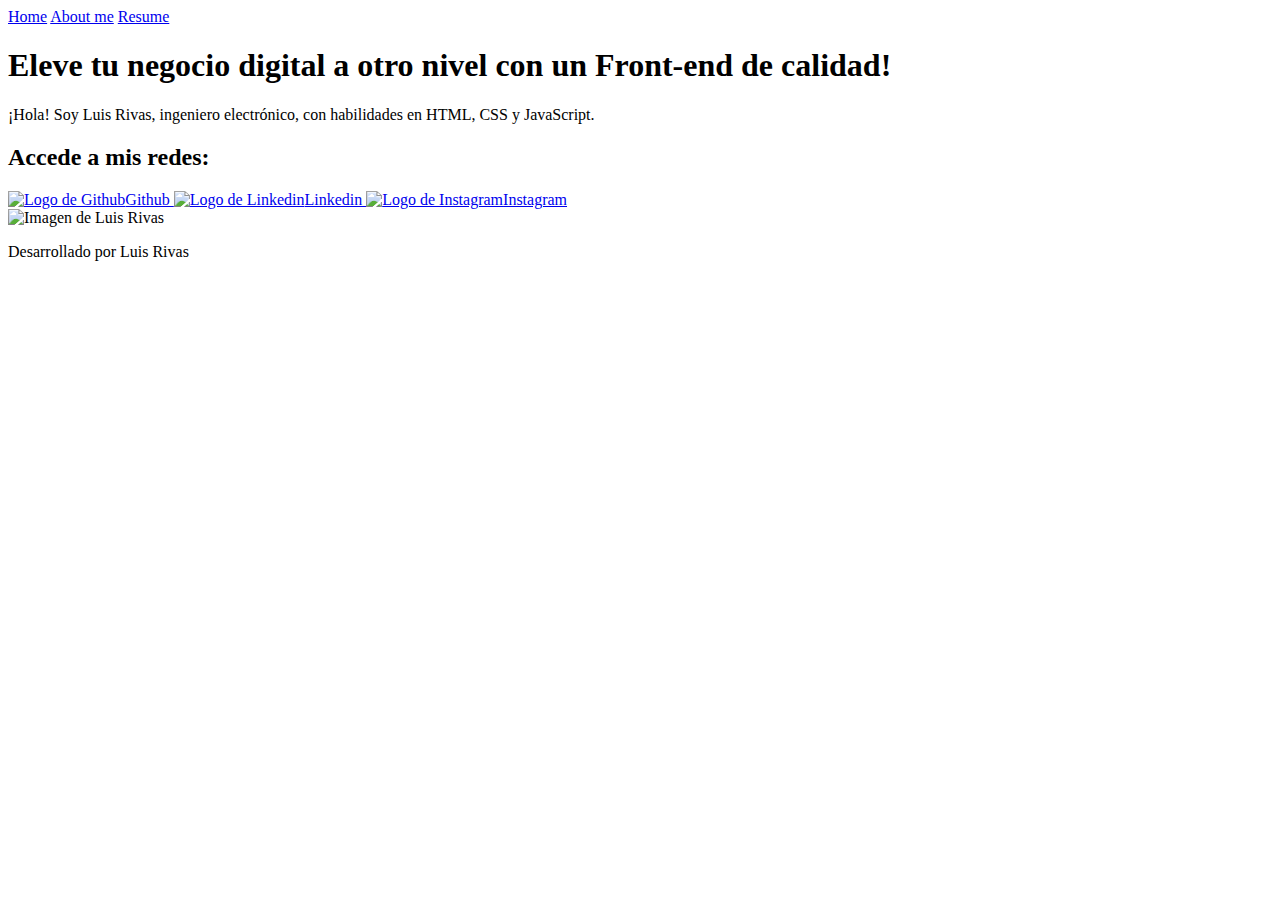
==== index.html @ 6917cc4a "Creando el proyecto "mi portafolio"" ====
<!DOCTYPE html>
<html lang="es-mx">

<head>
    <meta charset="UTF-8">
    <meta http-equiv="X-UA-Compatible" content="IE=edge">
    <meta name="viewport" content="width=device-width, initial-scale=1.0">
    <title>Portafolio</title>
    <link rel="stylesheet" href="../portafolio/styles/style.css">
</head>

<body>
    <header class="header">
        <nav class="header__menu">
            <a class="header__menu__link" href="index.html">Home</a>
            <a class="header__menu__link" href="about.html">About me</a>
            <a class="header__menu__link" href="resume.html">Resume</a>
        </nav>
    </header>
    <main class="presentacion">
        <section class="presentacion__contenido">
            <h1 class="presentacion__contenido__titulo">Eleve tu negocio digital a otro nivel
                <strong class="titulo-destacado">con un Front-end de calidad!</strong>
            </h1>
            <p class="presentacion__contenido__parrafo">¡Hola! Soy Luis Rivas, ingeniero electrónico, 
                con habilidades en HTML, CSS y JavaScript.
            </p>
            <div class="presentacion__contenido__enlaces">
                <h2 class="presentacion__enlaces__subtitulo">Accede a mis redes:</h2>
                <a class="presentacion__enlaces__link" href="https://github.com/LuisRC1">
                    <img src="../portafolio/assets/github.png" alt="Logo de Github">Github
                </a>
                <a class="presentacion__enlaces__link" href="https://www.linkedin.com/in/luis-rivas-c/">
                    <img src="../portafolio/assets/linkedin.png" alt="Logo de Linkedin">Linkedin
                </a>
                <a class="presentacion__enlaces__link" href="https://www.instagram.com/luisrc1_/">
                    <img src="../portafolio/assets/instagram.png" alt="Logo de Instagram">Instagram
                </a>
            </div>
        </section>
        <img class="presentacion__imagen" src="../portafolio/assets/Screenshot 2024-07-07 174056.png" alt="Imagen de Luis Rivas">
    </main>
    <footer class="footer">
        <p>Desarrollado por Luis Rivas</p>
    </footer>
</body>

</html>
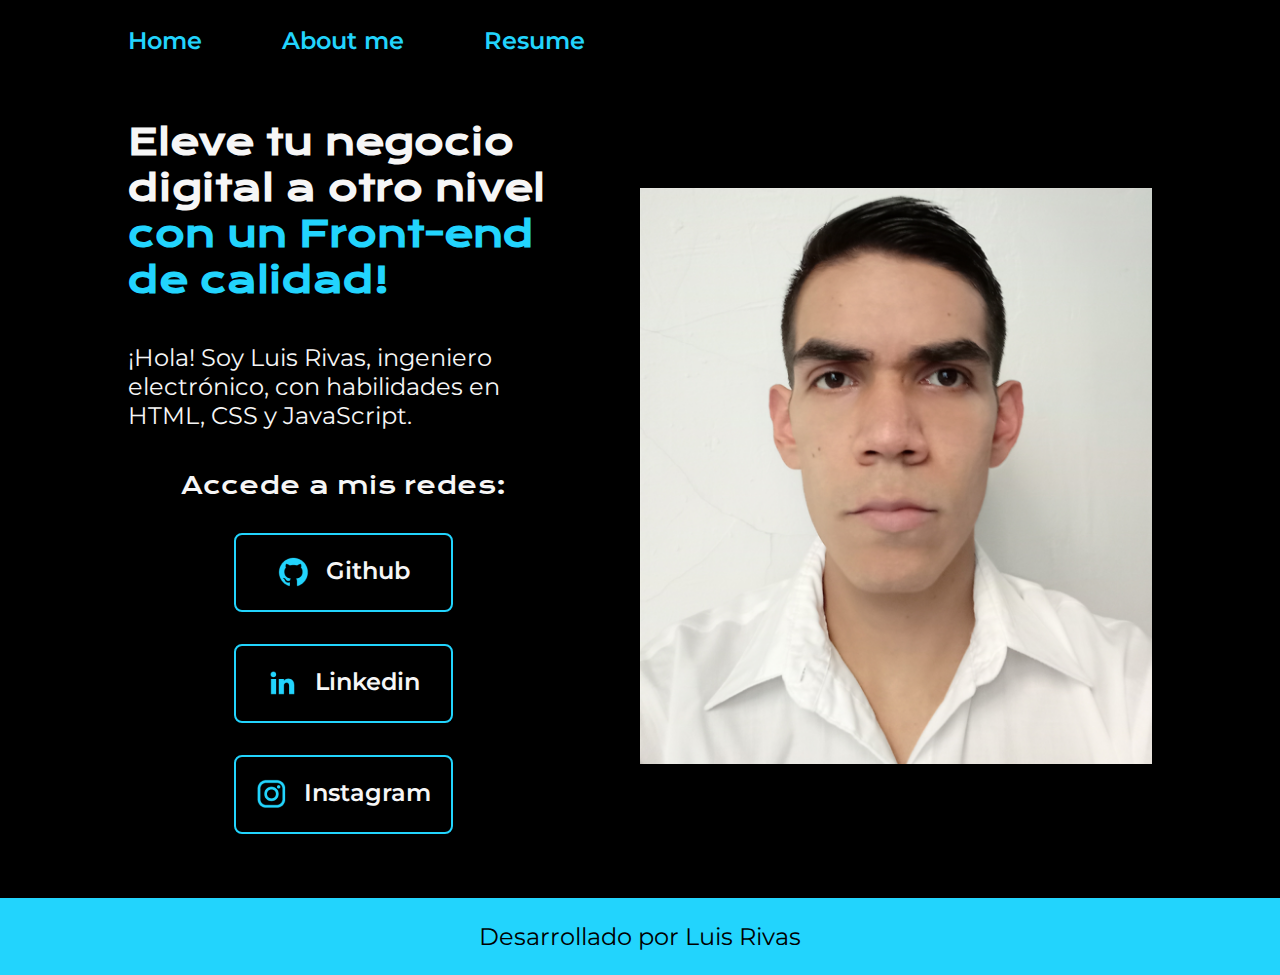
==== commit 80b6e2b0: "Se corrigió el error con la ruta de las imágenes" ====
--- a/index.html
+++ b/index.html
@@ -6,7 +6,7 @@
     <meta http-equiv="X-UA-Compatible" content="IE=edge">
     <meta name="viewport" content="width=device-width, initial-scale=1.0">
     <title>Portafolio</title>
-    <link rel="stylesheet" href="../portafolio/styles/style.css">
+    <link rel="stylesheet" href="./styles/style.css">
 </head>
 
 <body>
@@ -22,23 +22,23 @@
             <h1 class="presentacion__contenido__titulo">Eleve tu negocio digital a otro nivel
                 <strong class="titulo-destacado">con un Front-end de calidad!</strong>
             </h1>
-            <p class="presentacion__contenido__parrafo">¡Hola! Soy Luis Rivas, ingeniero electrónico, 
+            <p class="presentacion__contenido__parrafo">¡Hola! Soy Luis Rivas, ingeniero electrónico,
                 con habilidades en HTML, CSS y JavaScript.
             </p>
             <div class="presentacion__contenido__enlaces">
                 <h2 class="presentacion__enlaces__subtitulo">Accede a mis redes:</h2>
                 <a class="presentacion__enlaces__link" href="https://github.com/LuisRC1">
-                    <img src="../portafolio/assets/github.png" alt="Logo de Github">Github
+                    <img src="./assets/github.png" alt="Logo de Github">Github
                 </a>
                 <a class="presentacion__enlaces__link" href="https://www.linkedin.com/in/luis-rivas-c/">
-                    <img src="../portafolio/assets/linkedin.png" alt="Logo de Linkedin">Linkedin
+                    <img src="./assets/linkedin.png" alt="Logo de Linkedin">Linkedin
                 </a>
                 <a class="presentacion__enlaces__link" href="https://www.instagram.com/luisrc1_/">
-                    <img src="../portafolio/assets/instagram.png" alt="Logo de Instagram">Instagram
+                    <img src="./assets/instagram.png" alt="Logo de Instagram">Instagram
                 </a>
             </div>
         </section>
-        <img class="presentacion__imagen" src="../portafolio/assets/Screenshot 2024-07-07 174056.png" alt="Imagen de Luis Rivas">
+        <img class="presentacion__imagen" src="./assets/Screenshot 2024-07-07 174056.png" alt="Imagen de Luis Rivas">
     </main>
     <footer class="footer">
         <p>Desarrollado por Luis Rivas</p>
--- a/styles/style.css
+++ b/styles/style.css
@@ -0,0 +1,151 @@
+@import url('https://fonts.googleapis.com/css2?family=Krona+One&family=Montserrat:ital,wght@0,100..900;1,100..900&display=swap');
+
+:root {
+    --color-primario: #000000;
+    --color-secundario: #F6F6F6;
+    --color-terciario: #22D4FD;
+    --color-hover: #272727;
+
+    --fuente-montserrat: "Montserrat", sans-serif;
+    --fuente-krona: "Krona One", sans-serif;
+}
+
+* {
+    padding: 0;
+    margin: 0;
+}
+
+body {
+    background-color: var(--color-primario);
+    color: var(--color-secundario);
+    height: 100vh;
+    box-sizing: border-box;
+}
+
+.header {
+    padding: 2% 0% 0% 10%;
+    text-align: center;
+
+}
+
+.header__menu {
+    display: flex;
+    flex-direction: row;
+    gap: 80px;
+}
+
+.header__menu__link {
+    text-decoration: none;
+    font-family: var(--fuente-montserrat);
+    font-weight: 600;
+    font-size: 1.5rem;
+    color: var(--color-terciario);
+}
+
+.header__menu__link:hover {
+    background-color: var(--color-hover);
+}
+
+.presentacion {
+    display: flex;
+    align-items: center;
+    padding: 5% 10%;
+    justify-content: space-between;
+    gap: 82px;
+}
+
+.presentacion__contenido {
+    width: 50%;
+    display: flex;
+    flex-direction: column;
+    gap: 40px;
+}
+
+.presentacion__contenido__titulo {
+    font-size: 2.25rem;
+    font-family: var(--fuente-krona);
+}
+
+.titulo-destacado {
+    color: var(--color-terciario);
+}
+
+.presentacion__contenido__parrafo {
+    font-size: 1.5rem;
+    font-family: var(--fuente-montserrat);
+}
+
+.presentacion__contenido__enlaces {
+    display: flex;
+    justify-content: space-between;
+    flex-direction: column;
+    align-items: center;
+    gap: 32px;
+}
+
+.presentacion__enlaces__subtitulo {
+    font-family: var(--fuente-krona);
+    font-size: 1.5rem;
+    font-weight: 400;
+
+}
+
+.presentacion__enlaces__link {
+    width: 50%;
+    color: var(--color-secundario);
+    text-align: center;
+    padding: 21.5px 0;
+    border-radius: 8px;
+    font-family: var(--fuente-montserrat);
+    font-size: 1.5rem;
+    font-weight: 600;
+    text-decoration: none;
+    border: 2px solid var(--color-terciario);
+    display: flex;
+    justify-content: center;
+    gap: 16px;
+}
+
+.presentacion__enlaces__link:hover {
+    background-color: var(--color-hover);
+}
+
+.presentacion__imagen {
+    width: 50%;
+}
+
+.footer {
+    background-color: var(--color-terciario);
+    padding: 24px;
+    color: var(--color-primario);
+    text-align: center;
+    font-family: var(--fuente-montserrat);
+    font-weight: 400;
+    font-size: 1.5rem;
+}
+
+@media (max-width: 1200px) {
+
+    .header {
+        padding: 10%;
+    }
+
+    .header__menu {
+        justify-content: center;
+    }
+
+    .presentacion {
+        flex-direction: column-reverse;
+        padding: 5%;
+    }
+
+    .presentacion__contenido {
+        width: auto;
+    }
+}
+
+.presentacion__contenido__texto {
+    font-size: 1.5rem;
+    font-family: var(--fuente-montserrat);
+    padding: 2%;
+}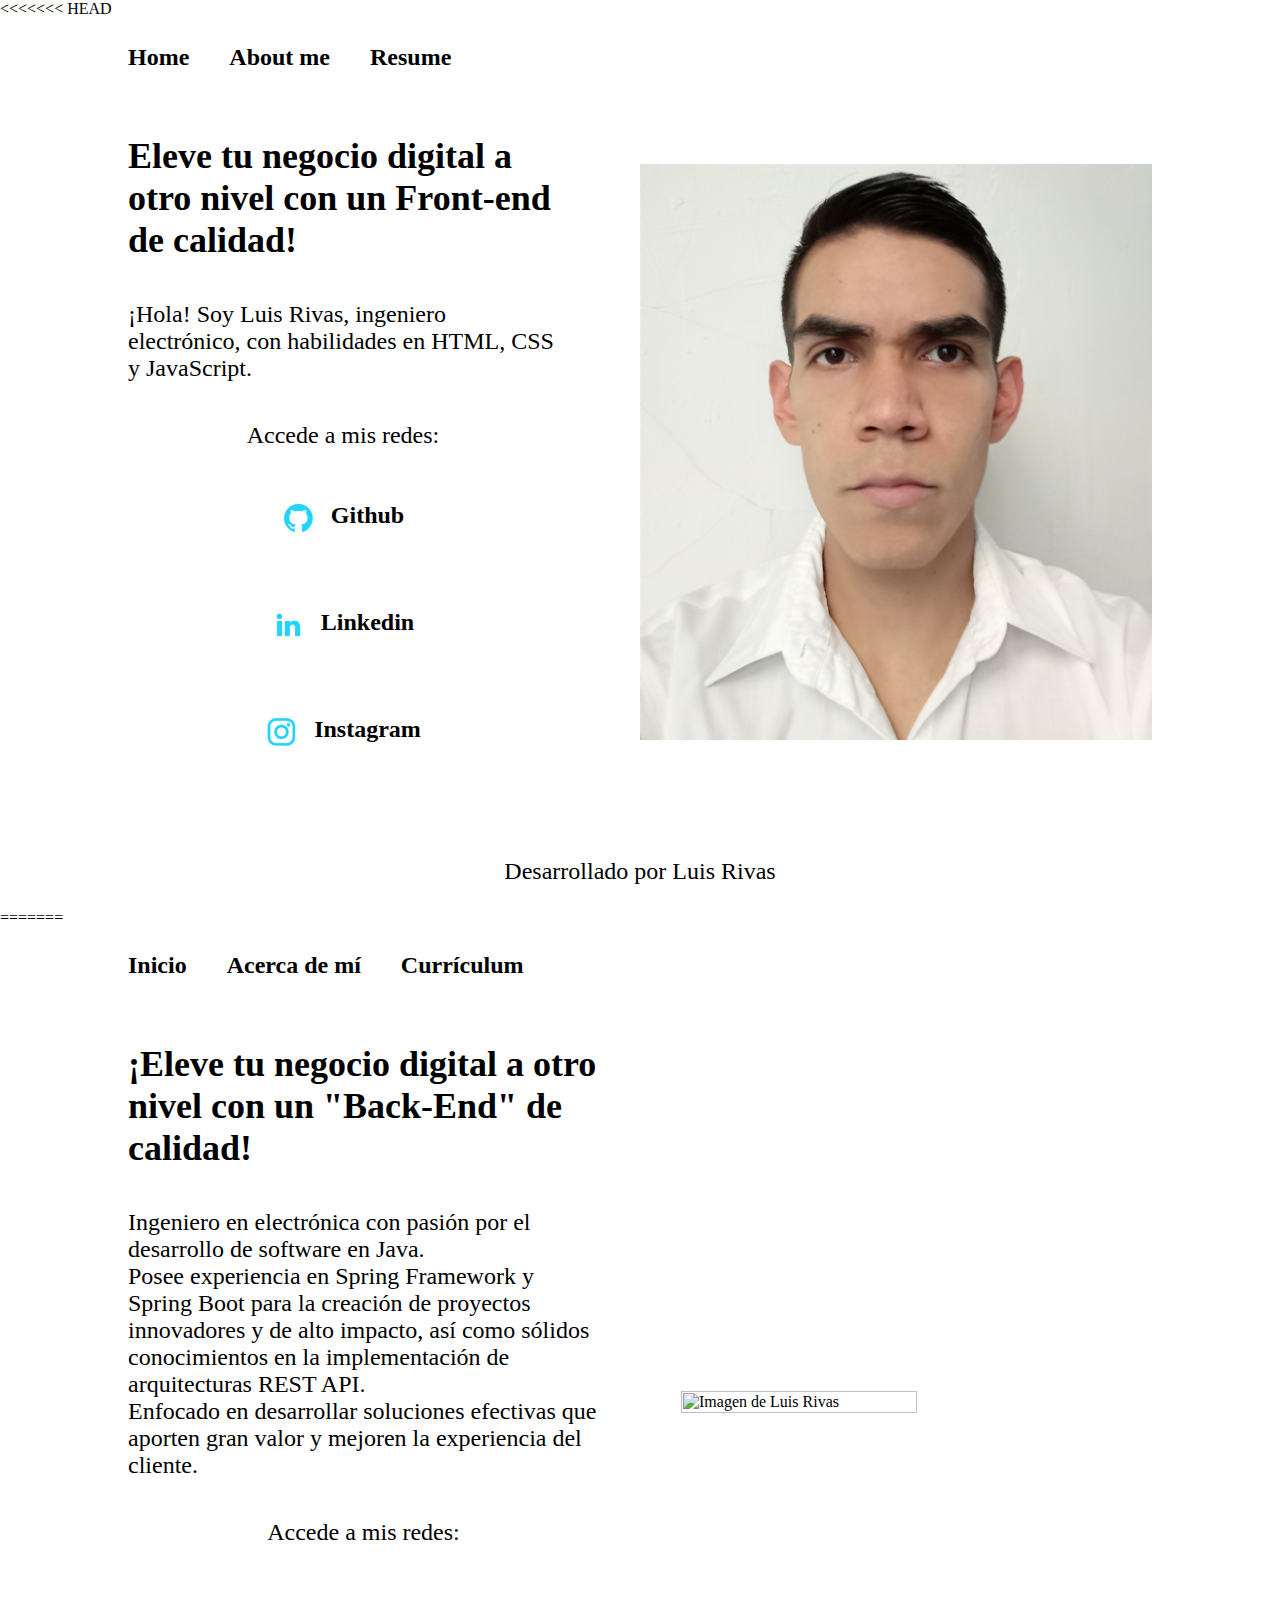
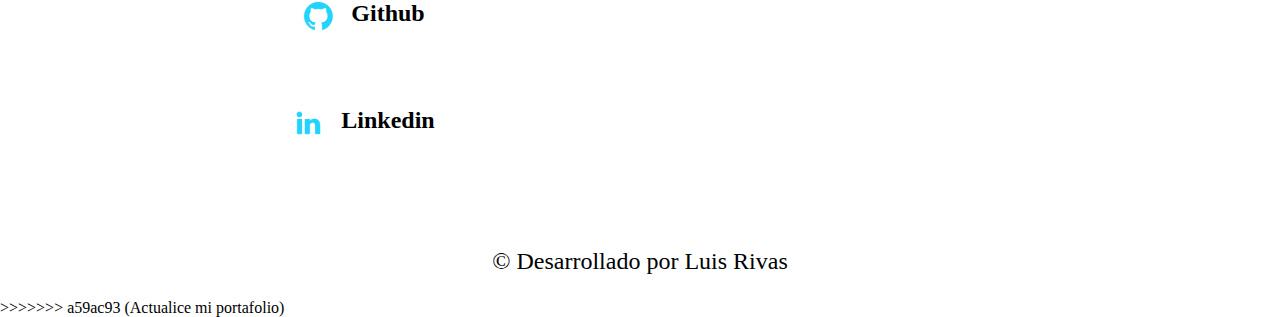
==== commit 4bf22b46: "Se modifica portafolio" ====
--- a/index.html
+++ b/index.html
@@ -1,3 +1,4 @@
+<<<<<<< HEAD
 <!DOCTYPE html>
 <html lang="es-mx">
 
@@ -45,4 +46,55 @@
     </footer>
 </body>
 
+=======
+<!DOCTYPE html>
+<html lang="es-mx">
+
+<head>
+    <meta charset="UTF-8">
+    <meta http-equiv="X-UA-Compatible" content="IE=edge">
+    <meta name="viewport" content="width=device-width, initial-scale=1.0">
+    <title>Portafolio</title>
+    <link rel="stylesheet" href="./styles/style.css">
+</head>
+
+<body>
+    <header class="header">
+        <nav class="header__menu">
+            <a class="header__menu__link" href="index.html">Inicio</a>
+            <a class="header__menu__link" href="about.html">Acerca de mí</a>
+            <a class="header__menu__link" href="resume.html">Currículum</a>
+        </nav>
+    </header>
+    <main class="presentacion">
+        <section class="presentacion__contenido">
+            <h1 class="presentacion__contenido__titulo">¡Eleve tu negocio digital a otro nivel
+                <strong class="titulo-destacado">con un "Back-End" de calidad!</strong>
+            </h1>
+            <p class="presentacion__contenido__parrafo">Ingeniero en electrónica con pasión por el desarrollo de software en Java.<br>
+                Posee experiencia en Spring Framework y Spring Boot para la creación de proyectos innovadores y de alto impacto,
+                así como sólidos conocimientos en la implementación de arquitecturas REST API.<br>
+                Enfocado en desarrollar soluciones efectivas que aporten gran valor y mejoren la experiencia del cliente.
+            </p>
+            <div class="presentacion__contenido__enlaces">
+                <h2 class="presentacion__enlaces__subtitulo">Accede a mis redes:</h2>
+                <a class="presentacion__enlaces__link" href="https://github.com/LuisRC1">
+                    <img src="./assets/github.png" alt="Logo de Github">Github
+                </a>
+                <a class="presentacion__enlaces__link" href="https://www.linkedin.com/in/luis-rivas-c/">
+                    <img src="./assets/linkedin.png" alt="Logo de Linkedin">Linkedin
+                </a>
+<!--                <a class="presentacion__enlaces__link" href="https://www.instagram.com/luisrc1_/">-->
+<!--                    <img src="./assets/instagram.png" alt="Logo de Instagram">Instagram-->
+<!--                </a>-->
+            </div>
+        </section>
+        <img class="presentacion__imagen" src="./assets/20250130_225016.jpg" alt="Imagen de Luis Rivas">
+    </main>
+    <footer class="footer">
+        <p>&copy; Desarrollado por Luis Rivas</p>
+    </footer>
+</body>
+
+>>>>>>> a59ac93 (Actualice mi portafolio)
 </html>--- a/styles/style.css
+++ b/styles/style.css
@@ -1,3 +1,4 @@
+<<<<<<< HEAD
 @import url('https://fonts.googleapis.com/css2?family=Krona+One&family=Montserrat:ital,wght@0,100..900;1,100..900&display=swap');
 
 :root {
@@ -31,7 +32,7 @@
 .header__menu {
     display: flex;
     flex-direction: row;
-    gap: 80px;
+    gap: 40px;
 }
 
 .header__menu__link {
@@ -148,4 +149,156 @@
     font-size: 1.5rem;
     font-family: var(--fuente-montserrat);
     padding: 2%;
+=======
+@import url('https://fonts.googleapis.com/css2?family=Krona+One&family=Montserrat:ital,wght@0,100..900;1,100..900&display=swap');
+
+:root {
+    --color-primario: #000000;
+    --color-secundario: #F6F6F6;
+    --color-terciario: #22D4FD;
+    --color-hover: #272727;
+
+    --fuente-montserrat: "Montserrat", sans-serif;
+    --fuente-krona: "Krona One", sans-serif;
+}
+
+* {
+    padding: 0;
+    margin: 0;
+}
+
+body {
+    background-color: var(--color-primario);
+    color: var(--color-secundario);
+    height: 100vh;
+    box-sizing: border-box;
+}
+
+.header {
+    padding: 2% 0% 0% 10%;
+    text-align: center;
+
+}
+
+.header__menu {
+    display: flex;
+    flex-direction: row;
+    gap: 40px;
+}
+
+.header__menu__link {
+    text-decoration: none;
+    font-family: var(--fuente-montserrat);
+    font-weight: 600;
+    font-size: 1.5rem;
+    color: var(--color-terciario);
+}
+
+.header__menu__link:hover {
+    background-color: var(--color-hover);
+}
+
+.presentacion {
+    display: flex;
+    align-items: center;
+    padding: 5% 10%;
+    justify-content: space-between;
+    gap: 82px;
+}
+
+.presentacion__contenido {
+    width: 50%;
+    display: flex;
+    flex-direction: column;
+    gap: 40px;
+}
+
+.presentacion__contenido__titulo {
+    font-size: 2.25rem;
+    font-family: var(--fuente-krona);
+}
+
+.titulo-destacado {
+    color: var(--color-terciario);
+}
+
+.presentacion__contenido__parrafo {
+    font-size: 1.5rem;
+    font-family: var(--fuente-montserrat);
+}
+
+.presentacion__contenido__enlaces {
+    display: flex;
+    justify-content: space-between;
+    flex-direction: column;
+    align-items: center;
+    gap: 32px;
+}
+
+.presentacion__enlaces__subtitulo {
+    font-family: var(--fuente-krona);
+    font-size: 1.5rem;
+    font-weight: 400;
+
+}
+
+.presentacion__enlaces__link {
+    width: 50%;
+    color: var(--color-secundario);
+    text-align: center;
+    padding: 21.5px 0;
+    border-radius: 8px;
+    font-family: var(--fuente-montserrat);
+    font-size: 1.5rem;
+    font-weight: 600;
+    text-decoration: none;
+    border: 2px solid var(--color-terciario);
+    display: flex;
+    justify-content: center;
+    gap: 16px;
+}
+
+.presentacion__enlaces__link:hover {
+    background-color: var(--color-hover);
+}
+
+.presentacion__imagen {
+    width: 50%;
+}
+
+.footer {
+    background-color: var(--color-terciario);
+    padding: 24px;
+    color: var(--color-primario);
+    text-align: center;
+    font-family: var(--fuente-montserrat);
+    font-weight: 400;
+    font-size: 1.5rem;
+}
+
+@media (max-width: 1200px) {
+
+    .header {
+        padding: 10%;
+    }
+
+    .header__menu {
+        justify-content: center;
+    }
+
+    .presentacion {
+        flex-direction: column-reverse;
+        padding: 5%;
+    }
+
+    .presentacion__contenido {
+        width: auto;
+    }
+}
+
+.presentacion__contenido__texto {
+    font-size: 1.5rem;
+    font-family: var(--fuente-montserrat);
+    padding: 2%;
+>>>>>>> a59ac93 (Actualice mi portafolio)
 }--- a/styles/style.css
+++ b/styles/style.css
@@ -1,3 +1,4 @@
+<<<<<<< HEAD
 @import url('https://fonts.googleapis.com/css2?family=Krona+One&family=Montserrat:ital,wght@0,100..900;1,100..900&display=swap');
 
 :root {
@@ -31,7 +32,7 @@
 .header__menu {
     display: flex;
     flex-direction: row;
-    gap: 80px;
+    gap: 40px;
 }
 
 .header__menu__link {
@@ -148,4 +149,156 @@
     font-size: 1.5rem;
     font-family: var(--fuente-montserrat);
     padding: 2%;
+=======
+@import url('https://fonts.googleapis.com/css2?family=Krona+One&family=Montserrat:ital,wght@0,100..900;1,100..900&display=swap');
+
+:root {
+    --color-primario: #000000;
+    --color-secundario: #F6F6F6;
+    --color-terciario: #22D4FD;
+    --color-hover: #272727;
+
+    --fuente-montserrat: "Montserrat", sans-serif;
+    --fuente-krona: "Krona One", sans-serif;
+}
+
+* {
+    padding: 0;
+    margin: 0;
+}
+
+body {
+    background-color: var(--color-primario);
+    color: var(--color-secundario);
+    height: 100vh;
+    box-sizing: border-box;
+}
+
+.header {
+    padding: 2% 0% 0% 10%;
+    text-align: center;
+
+}
+
+.header__menu {
+    display: flex;
+    flex-direction: row;
+    gap: 40px;
+}
+
+.header__menu__link {
+    text-decoration: none;
+    font-family: var(--fuente-montserrat);
+    font-weight: 600;
+    font-size: 1.5rem;
+    color: var(--color-terciario);
+}
+
+.header__menu__link:hover {
+    background-color: var(--color-hover);
+}
+
+.presentacion {
+    display: flex;
+    align-items: center;
+    padding: 5% 10%;
+    justify-content: space-between;
+    gap: 82px;
+}
+
+.presentacion__contenido {
+    width: 50%;
+    display: flex;
+    flex-direction: column;
+    gap: 40px;
+}
+
+.presentacion__contenido__titulo {
+    font-size: 2.25rem;
+    font-family: var(--fuente-krona);
+}
+
+.titulo-destacado {
+    color: var(--color-terciario);
+}
+
+.presentacion__contenido__parrafo {
+    font-size: 1.5rem;
+    font-family: var(--fuente-montserrat);
+}
+
+.presentacion__contenido__enlaces {
+    display: flex;
+    justify-content: space-between;
+    flex-direction: column;
+    align-items: center;
+    gap: 32px;
+}
+
+.presentacion__enlaces__subtitulo {
+    font-family: var(--fuente-krona);
+    font-size: 1.5rem;
+    font-weight: 400;
+
+}
+
+.presentacion__enlaces__link {
+    width: 50%;
+    color: var(--color-secundario);
+    text-align: center;
+    padding: 21.5px 0;
+    border-radius: 8px;
+    font-family: var(--fuente-montserrat);
+    font-size: 1.5rem;
+    font-weight: 600;
+    text-decoration: none;
+    border: 2px solid var(--color-terciario);
+    display: flex;
+    justify-content: center;
+    gap: 16px;
+}
+
+.presentacion__enlaces__link:hover {
+    background-color: var(--color-hover);
+}
+
+.presentacion__imagen {
+    width: 50%;
+}
+
+.footer {
+    background-color: var(--color-terciario);
+    padding: 24px;
+    color: var(--color-primario);
+    text-align: center;
+    font-family: var(--fuente-montserrat);
+    font-weight: 400;
+    font-size: 1.5rem;
+}
+
+@media (max-width: 1200px) {
+
+    .header {
+        padding: 10%;
+    }
+
+    .header__menu {
+        justify-content: center;
+    }
+
+    .presentacion {
+        flex-direction: column-reverse;
+        padding: 5%;
+    }
+
+    .presentacion__contenido {
+        width: auto;
+    }
+}
+
+.presentacion__contenido__texto {
+    font-size: 1.5rem;
+    font-family: var(--fuente-montserrat);
+    padding: 2%;
+>>>>>>> a59ac93 (Actualice mi portafolio)
 }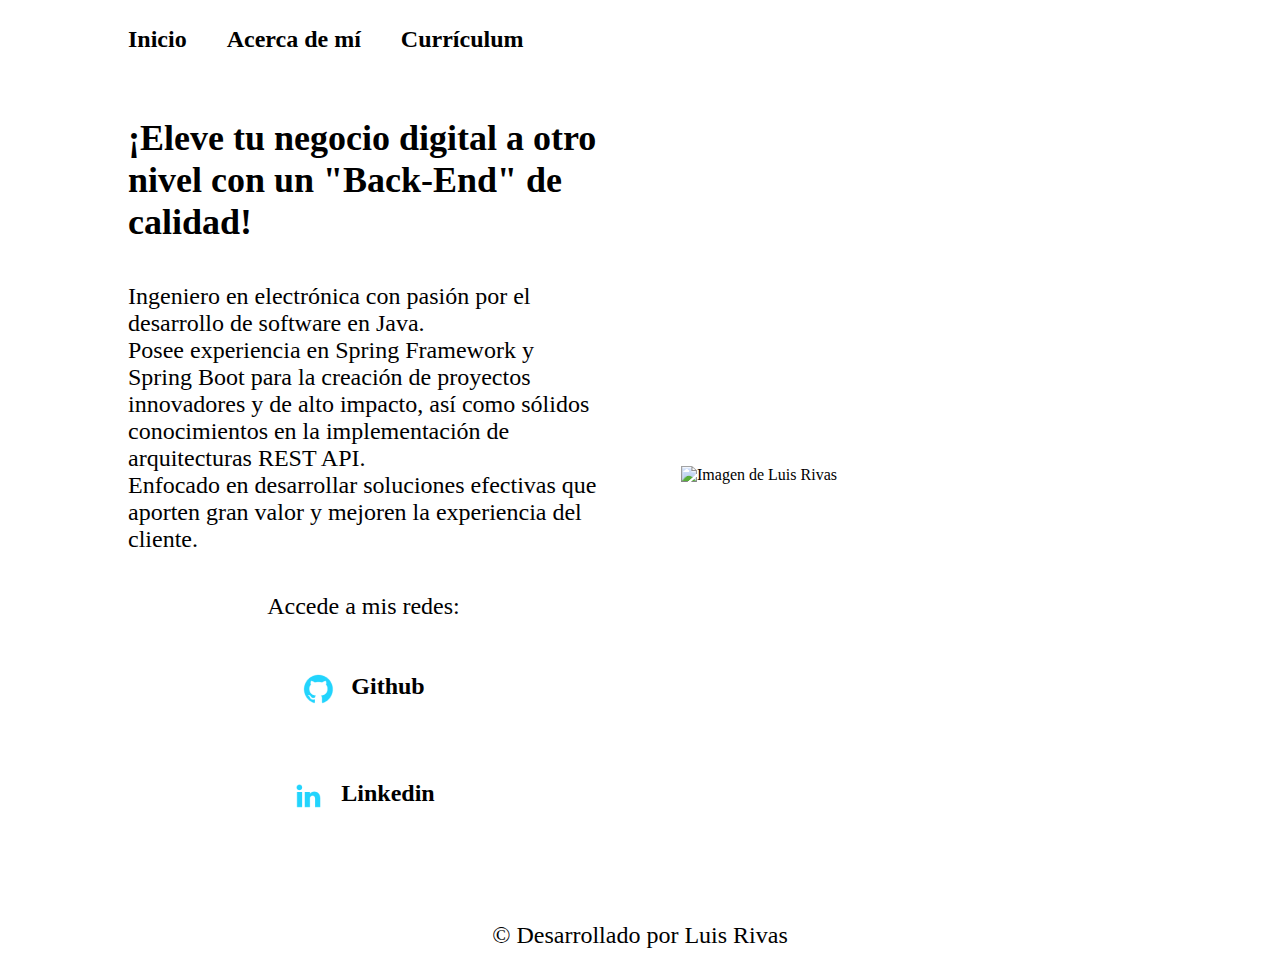
==== commit e450a4ad: "Se actualiza y se corrige portafolio" ====
--- a/index.html
+++ b/index.html
@@ -1,52 +1,3 @@
-<<<<<<< HEAD
-<!DOCTYPE html>
-<html lang="es-mx">
-
-<head>
-    <meta charset="UTF-8">
-    <meta http-equiv="X-UA-Compatible" content="IE=edge">
-    <meta name="viewport" content="width=device-width, initial-scale=1.0">
-    <title>Portafolio</title>
-    <link rel="stylesheet" href="./styles/style.css">
-</head>
-
-<body>
-    <header class="header">
-        <nav class="header__menu">
-            <a class="header__menu__link" href="index.html">Home</a>
-            <a class="header__menu__link" href="about.html">About me</a>
-            <a class="header__menu__link" href="resume.html">Resume</a>
-        </nav>
-    </header>
-    <main class="presentacion">
-        <section class="presentacion__contenido">
-            <h1 class="presentacion__contenido__titulo">Eleve tu negocio digital a otro nivel
-                <strong class="titulo-destacado">con un Front-end de calidad!</strong>
-            </h1>
-            <p class="presentacion__contenido__parrafo">¡Hola! Soy Luis Rivas, ingeniero electrónico,
-                con habilidades en HTML, CSS y JavaScript.
-            </p>
-            <div class="presentacion__contenido__enlaces">
-                <h2 class="presentacion__enlaces__subtitulo">Accede a mis redes:</h2>
-                <a class="presentacion__enlaces__link" href="https://github.com/LuisRC1">
-                    <img src="./assets/github.png" alt="Logo de Github">Github
-                </a>
-                <a class="presentacion__enlaces__link" href="https://www.linkedin.com/in/luis-rivas-c/">
-                    <img src="./assets/linkedin.png" alt="Logo de Linkedin">Linkedin
-                </a>
-                <a class="presentacion__enlaces__link" href="https://www.instagram.com/luisrc1_/">
-                    <img src="./assets/instagram.png" alt="Logo de Instagram">Instagram
-                </a>
-            </div>
-        </section>
-        <img class="presentacion__imagen" src="./assets/Screenshot 2024-07-07 174056.png" alt="Imagen de Luis Rivas">
-    </main>
-    <footer class="footer">
-        <p>Desarrollado por Luis Rivas</p>
-    </footer>
-</body>
-
-=======
 <!DOCTYPE html>
 <html lang="es-mx">
 
@@ -95,6 +46,4 @@
         <p>&copy; Desarrollado por Luis Rivas</p>
     </footer>
 </body>
-
->>>>>>> a59ac93 (Actualice mi portafolio)
 </html>